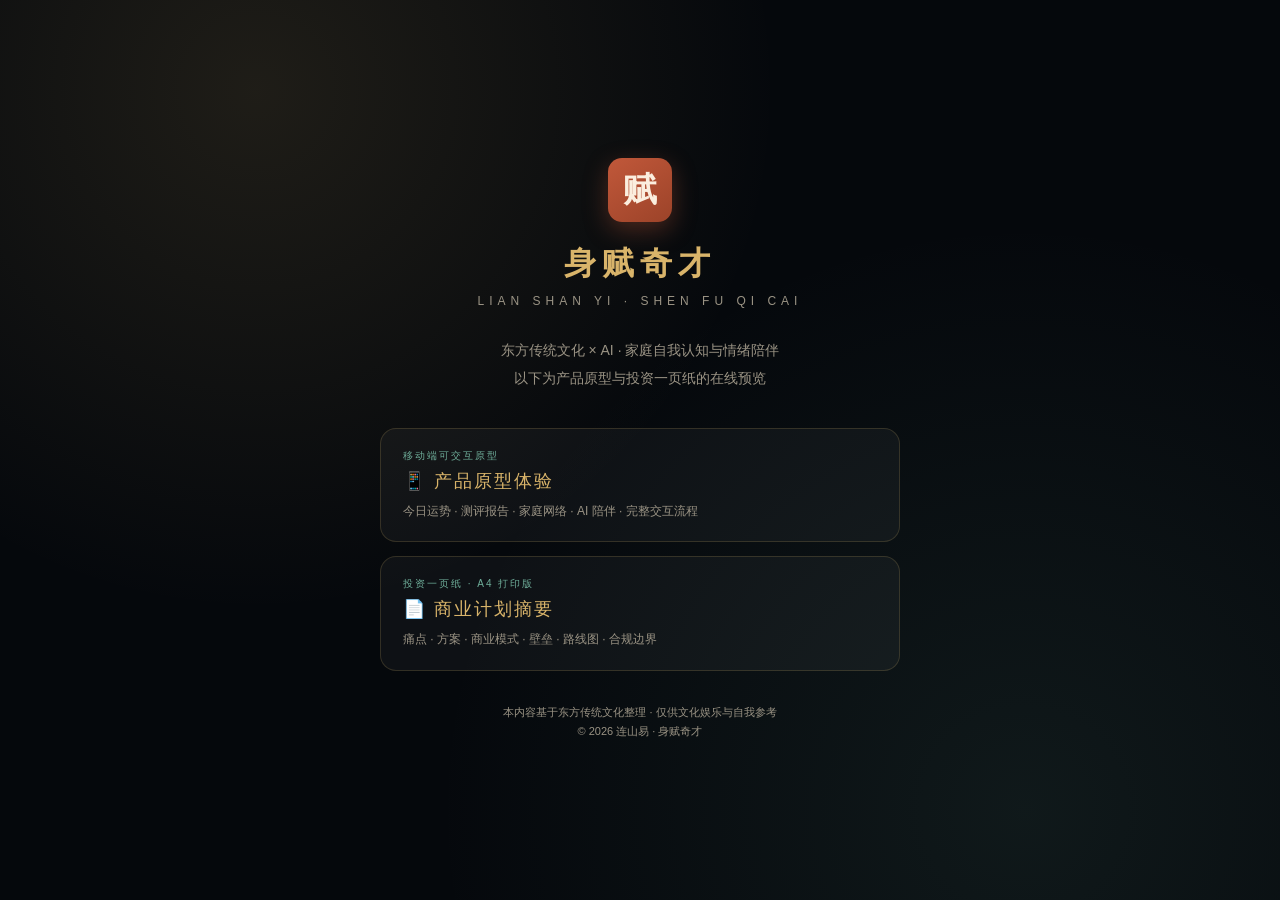
==== index.html @ edc26cde "发布身赋奇才在线预览：导航页、产品原型、投资一页纸。 Co-authored-by: Cursor <cursoragent@cursor.com>" ====
<!DOCTYPE html>
<html lang="zh-CN">
<head>
<meta charset="UTF-8">
<meta name="viewport" content="width=device-width, initial-scale=1.0">
<title>连山易 · 身赋奇才 · 在线预览</title>
<style>
:root{
  --ink:#0f1419; --gold:#d9b46a; --gold-dim:#8a7748;
  --jade:#6fae9a; --txt:#ece4d4; --txt-dim:#9a9384;
  --serif:"Songti SC","STSong","SimSun",serif;
  --sans:"PingFang SC","Heiti SC","Microsoft YaHei",sans-serif;
}
*{margin:0;padding:0;box-sizing:border-box}
body{
  min-height:100vh;font-family:var(--sans);color:var(--txt);
  background:radial-gradient(circle at 20% 10%,rgba(217,180,106,.12),transparent 40%),
    radial-gradient(circle at 80% 90%,rgba(111,174,154,.10),transparent 45%),#05080c;
  display:flex;align-items:center;justify-content:center;padding:32px 20px;
}
.wrap{max-width:520px;width:100%;text-align:center}
.seal{
  width:64px;height:64px;border-radius:14px;margin:0 auto 20px;
  display:grid;place-items:center;background:linear-gradient(145deg,#c1583a,#9c4329);
  color:#fbeede;font-family:var(--serif);font-size:34px;font-weight:700;
  box-shadow:0 8px 24px rgba(193,88,58,.35);
}
h1{font-family:var(--serif);font-size:32px;letter-spacing:6px;color:var(--gold);margin-bottom:8px}
.sub{font-size:12px;letter-spacing:5px;color:var(--txt-dim);margin-bottom:28px}
.desc{font-size:14px;line-height:2;color:var(--txt-dim);margin-bottom:36px}
.cards{display:flex;flex-direction:column;gap:14px}
.card{
  display:block;text-decoration:none;color:inherit;
  background:rgba(255,255,255,.04);border:1px solid rgba(217,180,106,.18);
  border-radius:16px;padding:20px 22px;text-align:left;transition:.25s;
}
.card:hover{border-color:var(--gold-dim);background:rgba(217,180,106,.06);transform:translateY(-2px)}
.card .tag{font-size:10px;color:var(--jade);letter-spacing:2px;margin-bottom:6px}
.card .title{font-family:var(--serif);font-size:18px;color:var(--gold);letter-spacing:2px}
.card .hint{font-size:12px;color:var(--txt-dim);margin-top:8px;line-height:1.7}
.foot{margin-top:32px;font-size:11px;color:var(--txt-dim);line-height:1.8}
</style>
</head>
<body>
<div class="wrap">
  <div class="seal">赋</div>
  <h1>身赋奇才</h1>
  <div class="sub">LIAN SHAN YI · SHEN FU QI CAI</div>
  <p class="desc">东方传统文化 × AI · 家庭自我认知与情绪陪伴<br>以下为产品原型与投资一页纸的在线预览</p>
  <div class="cards">
    <a class="card" href="prototype.html">
      <div class="tag">移动端可交互原型</div>
      <div class="title">📱 产品原型体验</div>
      <div class="hint">今日运势 · 测评报告 · 家庭网络 · AI 陪伴 · 完整交互流程</div>
    </a>
    <a class="card" href="bp.html">
      <div class="tag">投资一页纸 · A4 打印版</div>
      <div class="title">📄 商业计划摘要</div>
      <div class="hint">痛点 · 方案 · 商业模式 · 壁垒 · 路线图 · 合规边界</div>
    </a>
  </div>
  <p class="foot">本内容基于东方传统文化整理 · 仅供文化娱乐与自我参考<br>© 2026 连山易 · 身赋奇才</p>
</div>
</body>
</html>
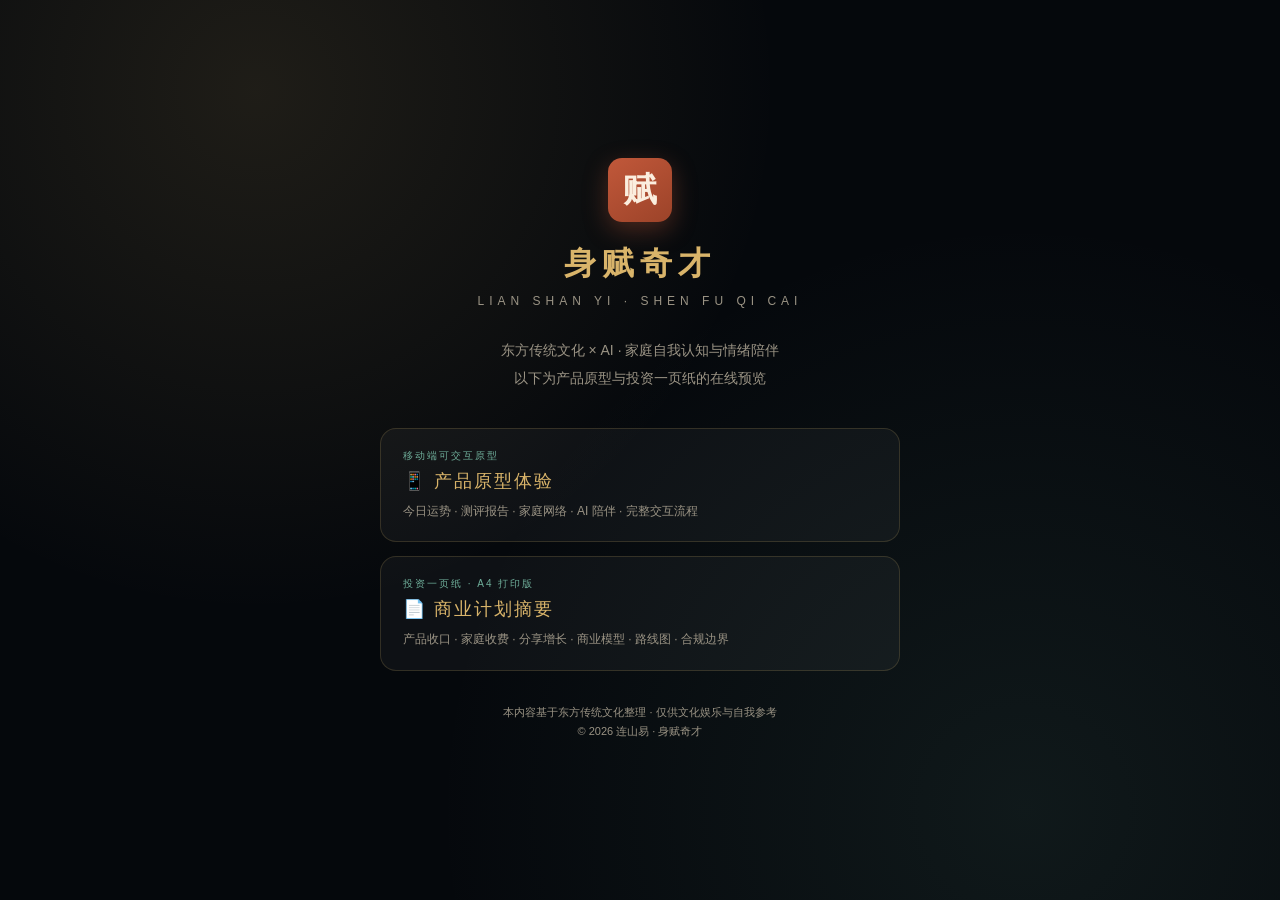
==== commit 5d7884f2: "sync: publish updated BP page" ====
--- a/index.html
+++ b/index.html
@@ -56,7 +56,7 @@
     <a class="card" href="bp.html">
       <div class="tag">投资一页纸 · A4 打印版</div>
       <div class="title">📄 商业计划摘要</div>
-      <div class="hint">痛点 · 方案 · 商业模式 · 壁垒 · 路线图 · 合规边界</div>
+      <div class="hint">产品收口 · 家庭收费 · 分享增长 · 商业模型 · 路线图 · 合规边界</div>
     </a>
   </div>
   <p class="foot">本内容基于东方传统文化整理 · 仅供文化娱乐与自我参考<br>© 2026 连山易 · 身赋奇才</p>
